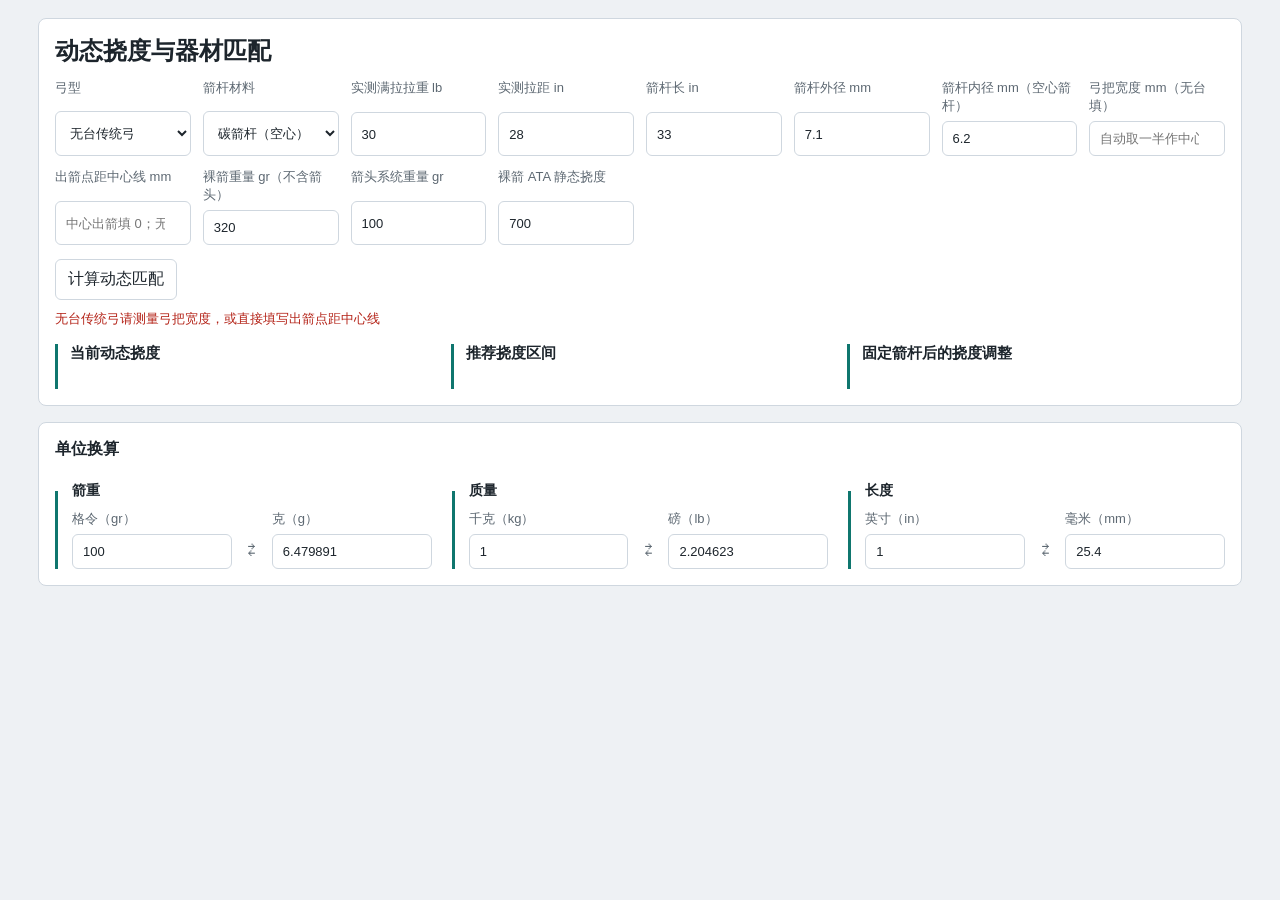
==== index.html @ 01ea7840 "细分动态挠度匹配状态" ====
<!doctype html>
<html lang="zh-CN">
  <head>
    <meta charset="utf-8">
    <meta name="viewport" content="width=device-width, initial-scale=1">
    <title>Archer 动态挠度与器材匹配</title>
    <link rel="stylesheet" href="src/styles.css?v=dynamic-1">
  </head>
  <body>
    <main class="app-shell">
      <section class="panel setup-panel" hidden aria-hidden="true">
        <div class="panel-heading">
          <h1>实射落点记录</h1>
          <p>记录每支箭的落点、箭型和实验条件，为后续调弓分析提供数据。</p>
        </div>

        <form id="sessionForm" class="setup-grid">
          <label>
            弓型
            <select id="bowType">
              <option value="recurve">反曲</option>
              <option value="compound">复合</option>
              <option value="barebow">光弓</option>
              <option value="american_hunting">美猎</option>
              <option value="shelfless_traditional">无台传统弓</option>
            </select>
          </label>

          <label>
            距离
            <span class="inline-fields">
              <input id="distanceValue" type="number" min="1" step="1" value="18">
              <select id="distanceUnit">
                <option value="m">m</option>
                <option value="yd">yd</option>
              </select>
            </span>
          </label>

          <label>
            靶面直径 cm
            <input id="targetSizeCm" type="number" min="20" step="1" value="40">
          </label>

          <label>
            环数
            <input id="ringCount" type="number" min="5" max="12" step="1" value="10">
          </label>

          <label class="wide">
            本次目标
            <input id="goal" type="text" placeholder="例如：裸杆与羽箭中心偏差">
          </label>

          <label class="wide">
            器材状态
            <textarea id="setupNotes" rows="3" placeholder="磅数、箭长、箭重、按钮、弦距、nocking point 等"></textarea>
          </label>

          <label class="wide">
            环境备注
            <textarea id="conditionNotes" rows="2" placeholder="风、光线、温湿度、场地情况"></textarea>
          </label>
        </form>

        <div class="toolbar">
          <button id="newSessionButton" type="button">新建 session</button>
          <button id="saveButton" type="button">保存</button>
          <button id="undoButton" type="button">撤销上一箭</button>
          <button id="clearButton" type="button" class="danger">清空落点</button>
        </div>
      </section>

      <section class="workspace" hidden aria-hidden="true">
        <div class="panel target-panel">
          <div class="shot-controls">
            <label>
              箭型
              <select id="shotKind">
                <option value="fletched">羽箭</option>
                <option value="bareshaft">裸杆</option>
                <option value="test">测试箭</option>
              </select>
            </label>
            <label>
              单箭备注
              <input id="shotNote" type="text" placeholder="可选">
            </label>
          </div>

          <button id="target" class="target" type="button" aria-label="点击靶面记录落点">
            <span class="crosshair horizontal"></span>
            <span class="crosshair vertical"></span>
          </button>
        </div>

        <aside class="panel analysis-panel">
          <h2>统计</h2>
          <dl id="summary" class="summary"></dl>

          <div class="export-actions">
            <button id="jsonButton" type="button">导出 JSON</button>
            <button id="csvButton" type="button">导出 CSV</button>
          </div>

          <h2>落点列表</h2>
          <div class="table-wrap">
            <table>
              <thead>
                <tr>
                  <th>#</th>
                  <th>类型</th>
                  <th>环</th>
                  <th>X</th>
                  <th>Y</th>
                  <th>备注</th>
                </tr>
              </thead>
              <tbody id="shotTable"></tbody>
            </table>
          </div>
        </aside>
      </section>

      <section class="tool-grid">
        <section class="panel tool-panel two-stage-panel dynamic-spine-panel">
          <div class="panel-heading compact-heading">
            <h1>动态挠度与器材匹配</h1>
          </div>
          <form id="tuningForm" class="setup-grid tool-form">
            <label>弓型<select id="tuningBowType"><option value="olympic_recurve">竞技反曲</option><option value="barebow">光弓</option><option value="compound">复合弓</option><option value="american_hunting">美猎</option><option value="shelfless_traditional" selected>无台传统弓</option></select></label>
            <label>箭杆材料<select id="tuningArrowMaterial"><option value="carbon">碳箭杆（空心）</option><option value="bamboo">拼竹箭杆（空心）</option><option value="wood">木箭杆（实心）</option></select></label>
            <label>实测满拉拉重 lb<input id="tuningDrawWeight" type="number" min="5" step="0.5" value="30"></label>
            <label>实测拉距 in<input id="tuningDrawLength" type="number" min="10" step="0.25" value="28"></label>
            <label>箭杆长 in<input id="tuningShaftLength" type="number" min="10" step="0.25" value="33"></label>
            <label>箭杆外径 mm<input id="tuningShaftDiameter" type="number" min="1" step="0.1" value="7.1"></label>
            <label>箭杆内径 mm（空心箭杆）<input id="tuningShaftInnerDiameter" type="number" min="0.1" step="0.1" value="6.2"></label>
            <label>弓把宽度 mm（无台填）<input id="tuningGripWidth" type="number" min="0" step="1" placeholder="自动取一半作中心线偏差"></label>
            <label>出箭点距中心线 mm<input id="tuningArrowPassOffset" type="number" min="0" step="0.5" placeholder="中心出箭填 0；无台弓需实测"></label>
            <label>裸箭重量 gr（不含箭头）<input id="tuningBareArrowWeight" type="number" min="1" step="1" value="320"></label>
            <label>箭头系统重量 gr<input id="tuningPointWeight" type="number" min="0" step="1" value="100"></label>
            <label>裸箭 ATA 静态挠度<input id="tuningAtaSpine" type="number" min="100" max="2000" step="1" value="700"></label>
          </form>
          <div class="toolbar"><button id="tuningButton" type="button">计算动态匹配</button></div>
          <p id="tuningError" class="form-error" role="alert"></p>
          <div class="dynamic-results">
            <div>
              <h3>当前动态挠度</h3>
              <dl id="currentDynamicSummary" class="summary tool-summary"></dl>
            </div>
            <div>
              <h3>推荐挠度区间</h3>
              <dl id="recommendedSpineSummary" class="summary tool-summary"></dl>
            </div>
            <div>
              <h3>固定箭杆后的挠度调整</h3>
              <dl id="fixedShaftSummary" class="summary tool-summary"></dl>
            </div>
          </div>
        </section>

        <section class="panel tool-panel converter-panel">
          <div class="panel-heading compact-heading">
            <h2>单位换算</h2>
          </div>
          <div class="converter-grid">
            <fieldset class="converter-group">
              <legend>箭重</legend>
              <div class="converter-row">
                <label>格令（gr）<input id="grainsInput" type="number" step="any" value="100" inputmode="decimal"></label>
                <span class="converter-symbol" aria-hidden="true">⇄</span>
                <label>克（g）<input id="gramsInput" type="number" step="any" inputmode="decimal"></label>
              </div>
            </fieldset>
            <fieldset class="converter-group">
              <legend>质量</legend>
              <div class="converter-row">
                <label>千克（kg）<input id="kilogramsInput" type="number" step="any" value="1" inputmode="decimal"></label>
                <span class="converter-symbol" aria-hidden="true">⇄</span>
                <label>磅（lb）<input id="poundsInput" type="number" step="any" inputmode="decimal"></label>
              </div>
            </fieldset>
            <fieldset class="converter-group">
              <legend>长度</legend>
              <div class="converter-row">
                <label>英寸（in）<input id="inchesInput" type="number" step="any" value="1" inputmode="decimal"></label>
                <span class="converter-symbol" aria-hidden="true">⇄</span>
                <label>毫米（mm）<input id="millimetersInput" type="number" step="any" inputmode="decimal"></label>
              </div>
            </fieldset>
          </div>
        </section>
      </section>
    </main>

    <script src="src/model.dynamic.js?v=17"></script>
    <script src="src/storage.js"></script>
    <script src="src/app.dynamic.js?v=17"></script>
  </body>
</html>
---- src/styles.css ----
:root {
  color-scheme: light;
  --bg: #eef1f4;
  --surface: #ffffff;
  --text: #1d252c;
  --muted: #5d6872;
  --line: #cfd7df;
  --accent: #0f766e;
  --danger: #b42318;
  --gold: #f5c542;
  --red: #e5484d;
  --blue: #2878c7;
}

* {
  box-sizing: border-box;
}

[hidden] {
  display: none !important;
}

body {
  margin: 0;
  background: var(--bg);
  color: var(--text);
  font-family: Arial, "Microsoft YaHei", sans-serif;
}

button,
input,
select,
textarea {
  font: inherit;
}

button {
  border: 1px solid var(--line);
  border-radius: 6px;
  background: var(--surface);
  color: var(--text);
  cursor: pointer;
  padding: 9px 12px;
}

button:hover {
  border-color: var(--accent);
}

.danger {
  color: var(--danger);
}

.app-shell {
  display: grid;
  grid-template-columns: minmax(0, 1fr);
  gap: 16px;
  max-width: 1240px;
  margin: 0 auto;
  padding: 18px;
}

.panel {
  background: var(--surface);
  border: 1px solid var(--line);
  border-radius: 8px;
  padding: 16px;
  min-width: 0;
}

.app-shell > * {
  min-width: 0;
}

.panel-heading {
  display: flex;
  align-items: end;
  justify-content: space-between;
  gap: 24px;
  margin-bottom: 14px;
}

h1,
h2,
p {
  margin: 0;
}

h1 {
  font-size: 24px;
}

h2 {
  font-size: 16px;
  margin-bottom: 10px;
}

p {
  color: var(--muted);
}

.setup-grid {
  display: grid;
  grid-template-columns: repeat(4, minmax(0, 1fr));
  gap: 12px;
}

label {
  display: grid;
  gap: 6px;
  color: var(--muted);
  font-size: 13px;
}

input,
select,
textarea {
  width: 100%;
  border: 1px solid var(--line);
  border-radius: 6px;
  color: var(--text);
  background: #fff;
  padding: 9px 10px;
}

textarea {
  resize: vertical;
}

.wide {
  grid-column: span 2;
}

.inline-fields {
  display: grid;
  grid-template-columns: 1fr 72px;
  gap: 8px;
}

.toolbar,
.export-actions,
.shot-controls {
  display: flex;
  gap: 10px;
  flex-wrap: wrap;
}

.toolbar {
  margin-top: 14px;
}

.workspace {
  display: grid;
  grid-template-columns: minmax(360px, 1fr) 420px;
  gap: 16px;
  align-items: start;
  min-width: 0;
}

.tool-grid {
  display: grid;
  grid-template-columns: minmax(0, 1.35fr) minmax(320px, 0.65fr);
  gap: 16px;
  align-items: start;
  min-width: 0;
}

.compact-heading {
  align-items: center;
  margin-bottom: 12px;
}

.tool-panel {
  min-width: 0;
}

.tool-form {
  grid-template-columns: repeat(auto-fit, minmax(130px, 1fr));
}

.form-error {
  min-height: 20px;
  margin: 10px 0;
  color: var(--danger);
  font-size: 13px;
}

.form-hint {
  margin: 8px 0 12px;
  color: var(--muted);
  font-size: 13px;
  line-height: 1.5;
}

.tool-table {
  max-height: 360px;
}

.tool-table th,
.tool-table td {
  min-width: 88px;
  vertical-align: top;
}

.tool-table th:last-child,
.tool-table td:last-child {
  min-width: 260px;
}

.tool-summary {
  margin-top: 12px;
}

.two-stage-panel {
  grid-column: span 2;
}

.converter-panel {
  grid-column: span 2;
}

.converter-grid {
  display: grid;
  grid-template-columns: repeat(3, minmax(0, 1fr));
  gap: 20px;
}

.converter-group {
  min-width: 0;
  margin: 0;
  padding: 0 0 0 14px;
  border: 0;
  border-left: 3px solid var(--accent);
}

.converter-group legend {
  margin-bottom: 10px;
  padding: 0;
  font-size: 14px;
  font-weight: 700;
}

.converter-row {
  display: grid;
  grid-template-columns: minmax(0, 1fr) 24px minmax(0, 1fr);
  gap: 8px;
  align-items: end;
}

.converter-symbol {
  display: grid;
  place-items: center;
  height: 38px;
  color: var(--muted);
  font-size: 18px;
}

.two-stage-results {
  display: grid;
  grid-template-columns: repeat(2, minmax(0, 1fr));
  gap: 16px;
  margin-top: 14px;
}

.dynamic-results {
  display: grid;
  grid-template-columns: repeat(3, minmax(0, 1fr));
  gap: 18px;
  margin-top: 14px;
}

.dynamic-results > div {
  min-width: 0;
  border-left: 3px solid var(--accent);
  padding-left: 12px;
}

.dynamic-results h3 {
  margin: 0 0 10px;
  font-size: 15px;
}

.two-stage-results h3 {
  margin: 0 0 10px;
  font-size: 15px;
}

.material-results {
  display: grid;
  grid-template-columns: repeat(2, minmax(0, 1fr));
  gap: 12px;
}

.material-results > div {
  border-left: 3px solid var(--accent);
  padding-left: 12px;
}

.material-results h4 {
  margin: 0;
  font-size: 14px;
}

.target-panel {
  display: grid;
  gap: 14px;
}

.shot-controls {
  align-items: end;
}

.shot-controls label:first-child {
  width: 180px;
}

.shot-controls label:last-child {
  flex: 1;
  min-width: 220px;
}

.target {
  position: relative;
  width: min(74vh, 100%);
  aspect-ratio: 1;
  place-self: center;
  border: 2px solid #1d252c;
  border-radius: 50%;
  overflow: hidden;
  background:
    radial-gradient(circle, var(--gold) 0 10%, #f0ad22 10% 20%, var(--red) 20% 30%, #bd2b32 30% 40%, var(--blue) 40% 50%, #155b98 50% 60%, #101820 60% 70%, #2e3740 70% 80%, #f9fafb 80% 90%, #d8dde3 90% 100%);
  padding: 0;
}

.crosshair {
  position: absolute;
  display: block;
  background: rgba(255, 255, 255, 0.72);
  pointer-events: none;
}

.crosshair.horizontal {
  left: 0;
  top: 50%;
  width: 100%;
  height: 1px;
}

.crosshair.vertical {
  left: 50%;
  top: 0;
  width: 1px;
  height: 100%;
}

.shot-dot {
  position: absolute;
  display: grid;
  place-items: center;
  width: 24px;
  height: 24px;
  border: 2px solid #fff;
  border-radius: 50%;
  color: #fff;
  font-size: 12px;
  font-weight: 700;
  transform: translate(-50%, -50%);
  pointer-events: none;
  box-shadow: 0 2px 8px rgba(0, 0, 0, 0.3);
}

.shot-dot.fletched {
  background: var(--accent);
}

.shot-dot.bareshaft {
  background: #7c3aed;
}

.shot-dot.test {
  background: #ea580c;
}

.summary {
  display: grid;
  grid-template-columns: 110px 1fr;
  gap: 8px 12px;
  margin: 0 0 16px;
}

.summary dt {
  color: var(--muted);
}

.summary dd {
  margin: 0;
}

.table-wrap {
  max-height: 390px;
  overflow: auto;
  border: 1px solid var(--line);
  border-radius: 6px;
}

table {
  width: 100%;
  border-collapse: collapse;
  font-size: 13px;
}

th,
td {
  border-bottom: 1px solid var(--line);
  padding: 8px;
  text-align: left;
}

th {
  position: sticky;
  top: 0;
  background: #f7f9fb;
}

@media (max-width: 920px) {
  .panel-heading,
  .workspace,
  .tool-grid,
  .two-stage-results,
  .material-results,
  .dynamic-results,
  .converter-grid {
    display: grid;
    grid-template-columns: 1fr;
  }

  .setup-grid {
    grid-template-columns: 1fr 1fr;
  }

  .tool-form {
    grid-template-columns: 1fr 1fr;
  }

  .wide {
    grid-column: span 2;
  }

  .target {
    width: min(100%, 620px);
  }

  .two-stage-panel {
    grid-column: span 1;
  }

  .converter-panel {
    grid-column: span 1;
  }
}

@media (max-width: 620px) {
  .app-shell {
    padding: 10px;
  }

  .setup-grid {
    grid-template-columns: 1fr;
  }

  .tool-form {
    grid-template-columns: 1fr;
  }

  .wide {
    grid-column: span 1;
  }

  .summary {
    grid-template-columns: 92px 1fr;
  }
}
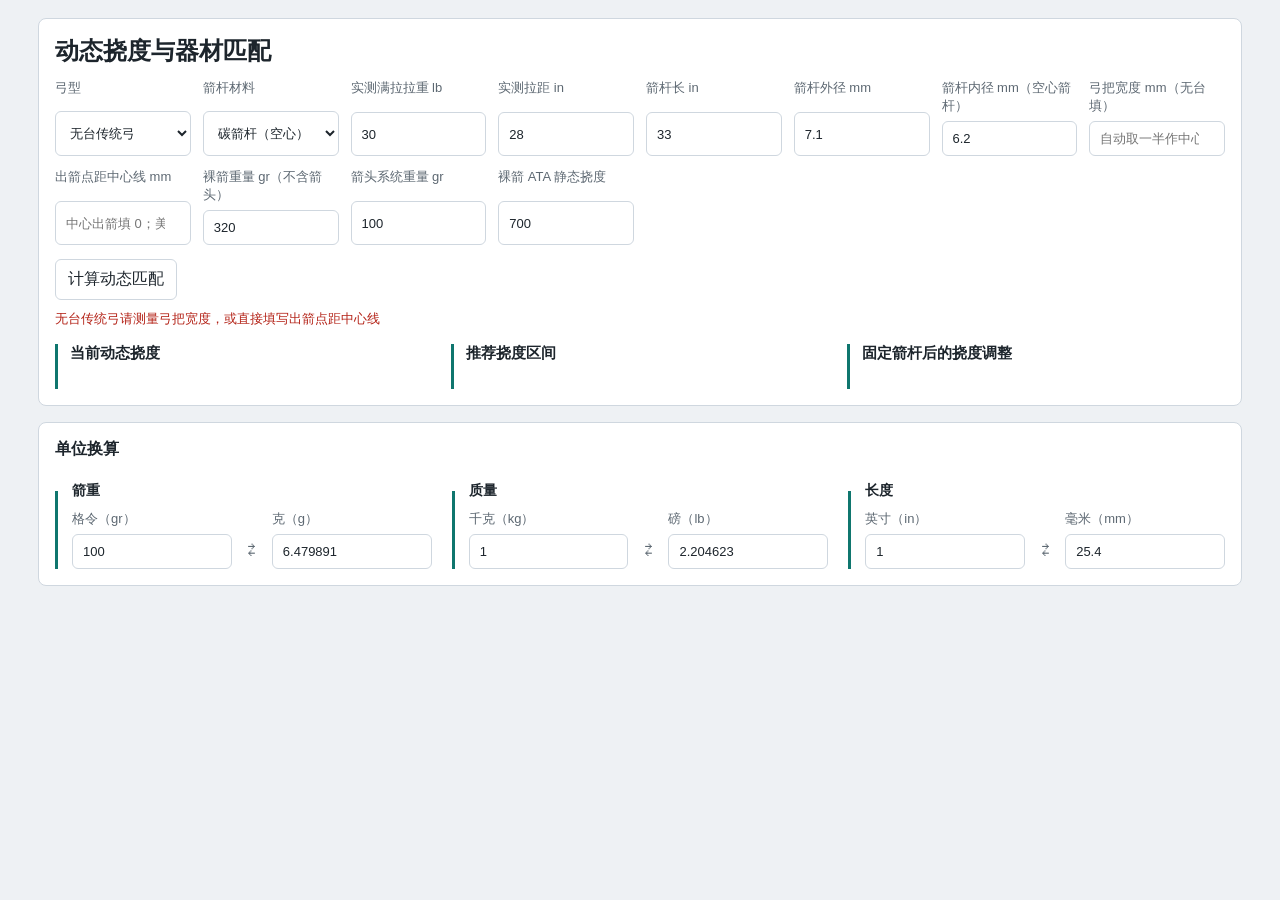
==== commit acee1632: "加入实测中心线与厂商箭杆参考" ====
--- a/index.html
+++ b/index.html
@@ -136,7 +136,7 @@
             <label>箭杆外径 mm<input id="tuningShaftDiameter" type="number" min="1" step="0.1" value="7.1"></label>
             <label>箭杆内径 mm（空心箭杆）<input id="tuningShaftInnerDiameter" type="number" min="0.1" step="0.1" value="6.2"></label>
             <label>弓把宽度 mm（无台填）<input id="tuningGripWidth" type="number" min="0" step="1" placeholder="自动取一半作中心线偏差"></label>
-            <label>出箭点距中心线 mm<input id="tuningArrowPassOffset" type="number" min="0" step="0.5" placeholder="中心出箭填 0；无台弓需实测"></label>
+            <label>出箭点距中心线 mm<input id="tuningArrowPassOffset" type="number" min="0" step="0.5" placeholder="中心出箭填 0；美猎和无台弓需实测"></label>
             <label>裸箭重量 gr（不含箭头）<input id="tuningBareArrowWeight" type="number" min="1" step="1" value="320"></label>
             <label>箭头系统重量 gr<input id="tuningPointWeight" type="number" min="0" step="1" value="100"></label>
             <label>裸箭 ATA 静态挠度<input id="tuningAtaSpine" type="number" min="100" max="2000" step="1" value="700"></label>
@@ -193,8 +193,8 @@
       </section>
     </main>
 
-    <script src="src/model.dynamic.js?v=17"></script>
+    <script src="src/model.dynamic.js?v=18"></script>
     <script src="src/storage.js"></script>
-    <script src="src/app.dynamic.js?v=17"></script>
+    <script src="src/app.dynamic.js?v=18"></script>
   </body>
 </html>
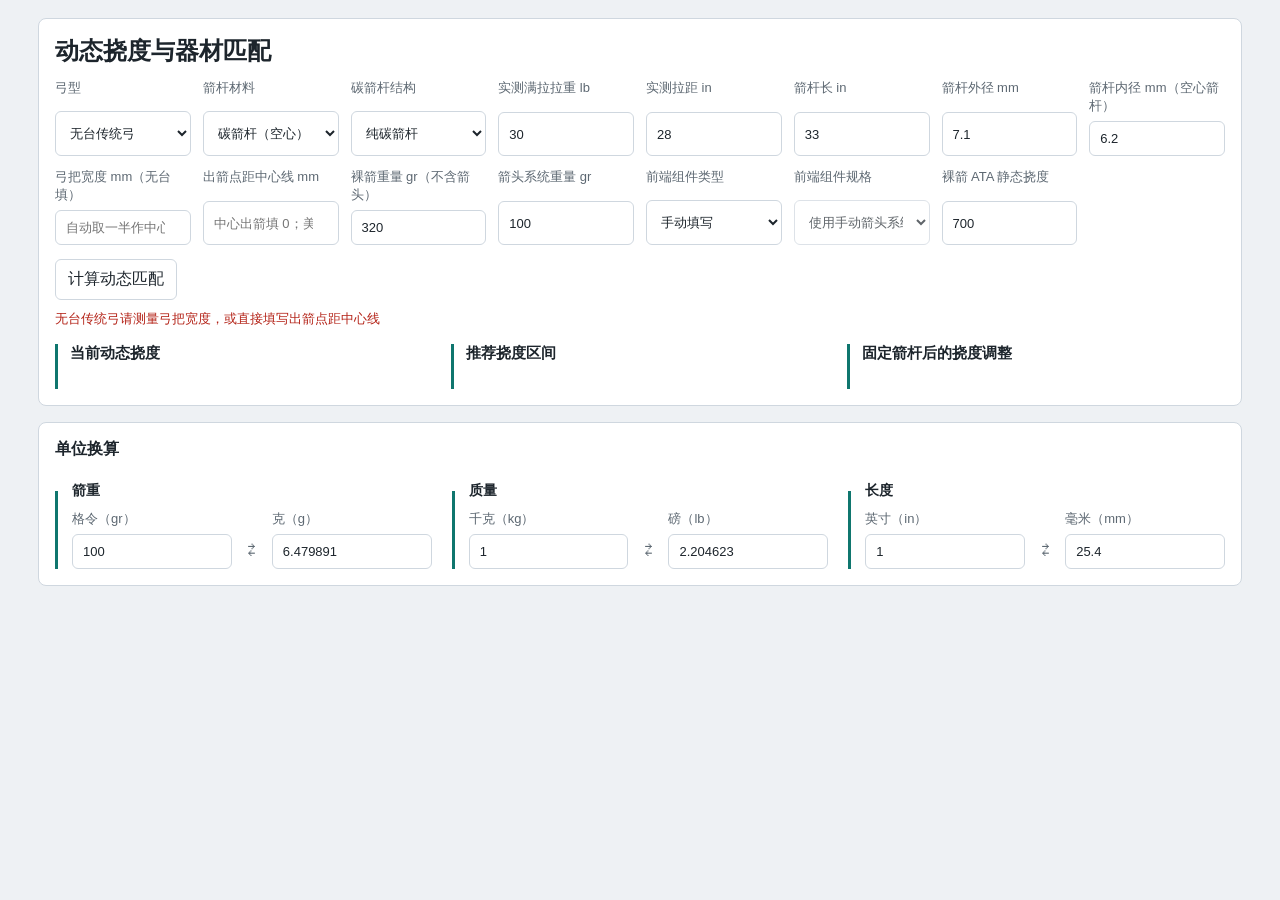
==== commit 85437b67: "加入箭头前端组件尺寸与适配" ====
--- a/index.html
+++ b/index.html
@@ -130,6 +130,7 @@
           <form id="tuningForm" class="setup-grid tool-form">
             <label>弓型<select id="tuningBowType"><option value="olympic_recurve">竞技反曲</option><option value="barebow">光弓</option><option value="compound">复合弓</option><option value="american_hunting">美猎</option><option value="shelfless_traditional" selected>无台传统弓</option></select></label>
             <label>箭杆材料<select id="tuningArrowMaterial"><option value="carbon">碳箭杆（空心）</option><option value="bamboo">拼竹箭杆（空心）</option><option value="wood">木箭杆（实心）</option></select></label>
+            <label>碳箭杆结构<select id="tuningCarbonConstruction"><option value="plain">纯碳箭杆</option><option value="3k">3K 纯碳箭杆</option></select></label>
             <label>实测满拉拉重 lb<input id="tuningDrawWeight" type="number" min="5" step="0.5" value="30"></label>
             <label>实测拉距 in<input id="tuningDrawLength" type="number" min="10" step="0.25" value="28"></label>
             <label>箭杆长 in<input id="tuningShaftLength" type="number" min="10" step="0.25" value="33"></label>
@@ -139,6 +140,8 @@
             <label>出箭点距中心线 mm<input id="tuningArrowPassOffset" type="number" min="0" step="0.5" placeholder="中心出箭填 0；美猎和无台弓需实测"></label>
             <label>裸箭重量 gr（不含箭头）<input id="tuningBareArrowWeight" type="number" min="1" step="1" value="320"></label>
             <label>箭头系统重量 gr<input id="tuningPointWeight" type="number" min="0" step="1" value="100"></label>
+            <label>前端组件类型<select id="tuningFrontComponentType"><option value="manual" selected>手动填写</option><option value="windcut_point">6.2 mm 内径箭杆用破风箭头（外径 7.4 mm）</option><option value="point_seat">常见箭头座</option><option value="internal_point">内插式箭头</option></select></label>
+            <label>前端组件规格<select id="tuningFrontComponentWeight" disabled><option value="">使用手动箭头系统重量</option></select></label>
             <label>裸箭 ATA 静态挠度<input id="tuningAtaSpine" type="number" min="100" max="2000" step="1" value="700"></label>
           </form>
           <div class="toolbar"><button id="tuningButton" type="button">计算动态匹配</button></div>
@@ -193,8 +196,8 @@
       </section>
     </main>
 
-    <script src="src/model.dynamic.js?v=18"></script>
+    <script src="src/model.dynamic.js?v=19"></script>
     <script src="src/storage.js"></script>
-    <script src="src/app.dynamic.js?v=18"></script>
+    <script src="src/app.dynamic.js?v=19"></script>
   </body>
 </html>
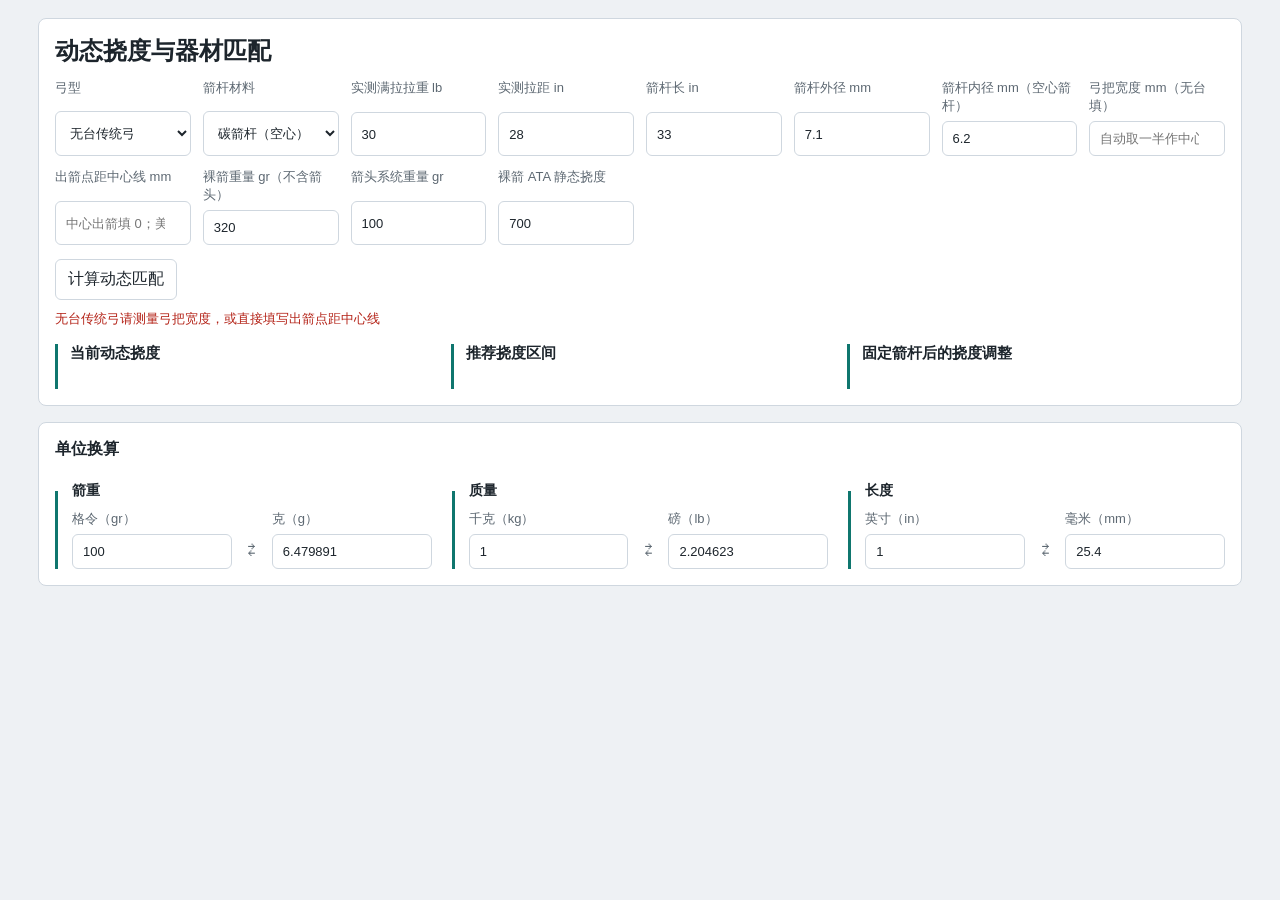
==== commit 0857fc76: "移除未参与计算的前端组件选择" ====
--- a/index.html
+++ b/index.html
@@ -130,7 +130,6 @@
           <form id="tuningForm" class="setup-grid tool-form">
             <label>弓型<select id="tuningBowType"><option value="olympic_recurve">竞技反曲</option><option value="barebow">光弓</option><option value="compound">复合弓</option><option value="american_hunting">美猎</option><option value="shelfless_traditional" selected>无台传统弓</option></select></label>
             <label>箭杆材料<select id="tuningArrowMaterial"><option value="carbon">碳箭杆（空心）</option><option value="bamboo">拼竹箭杆（空心）</option><option value="wood">木箭杆（实心）</option></select></label>
-            <label>碳箭杆结构<select id="tuningCarbonConstruction"><option value="plain">纯碳箭杆</option><option value="3k">3K 纯碳箭杆</option></select></label>
             <label>实测满拉拉重 lb<input id="tuningDrawWeight" type="number" min="5" step="0.5" value="30"></label>
             <label>实测拉距 in<input id="tuningDrawLength" type="number" min="10" step="0.25" value="28"></label>
             <label>箭杆长 in<input id="tuningShaftLength" type="number" min="10" step="0.25" value="33"></label>
@@ -140,8 +139,6 @@
             <label>出箭点距中心线 mm<input id="tuningArrowPassOffset" type="number" min="0" step="0.5" placeholder="中心出箭填 0；美猎和无台弓需实测"></label>
             <label>裸箭重量 gr（不含箭头）<input id="tuningBareArrowWeight" type="number" min="1" step="1" value="320"></label>
             <label>箭头系统重量 gr<input id="tuningPointWeight" type="number" min="0" step="1" value="100"></label>
-            <label>前端组件类型<select id="tuningFrontComponentType"><option value="manual" selected>手动填写</option><option value="windcut_point">6.2 mm 内径箭杆用破风箭头（外径 7.4 mm）</option><option value="point_seat">常见箭头座</option><option value="internal_point">内插式箭头</option></select></label>
-            <label>前端组件规格<select id="tuningFrontComponentWeight" disabled><option value="">使用手动箭头系统重量</option></select></label>
             <label>裸箭 ATA 静态挠度<input id="tuningAtaSpine" type="number" min="100" max="2000" step="1" value="700"></label>
           </form>
           <div class="toolbar"><button id="tuningButton" type="button">计算动态匹配</button></div>
@@ -196,8 +193,8 @@
       </section>
     </main>
 
-    <script src="src/model.dynamic.js?v=19"></script>
+    <script src="src/model.dynamic.js?v=20"></script>
     <script src="src/storage.js"></script>
-    <script src="src/app.dynamic.js?v=19"></script>
+    <script src="src/app.dynamic.js?v=20"></script>
   </body>
 </html>
